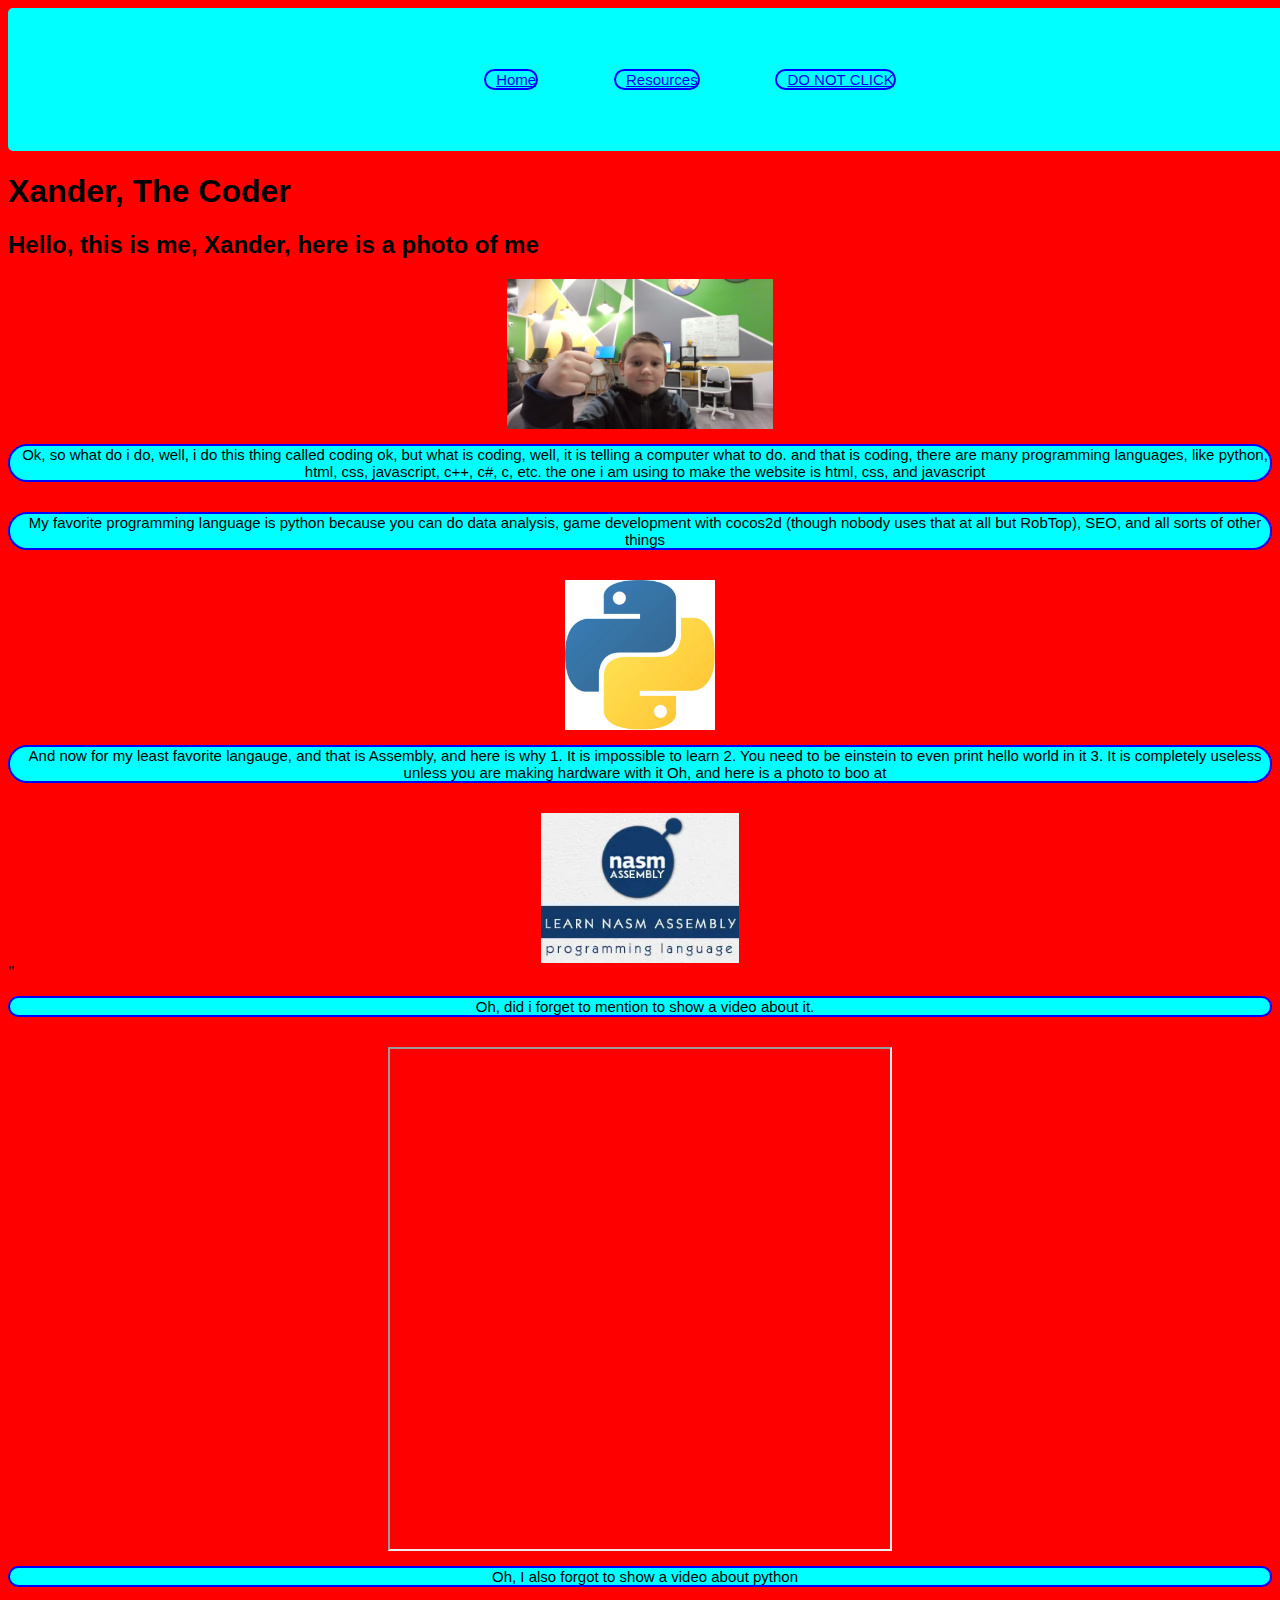
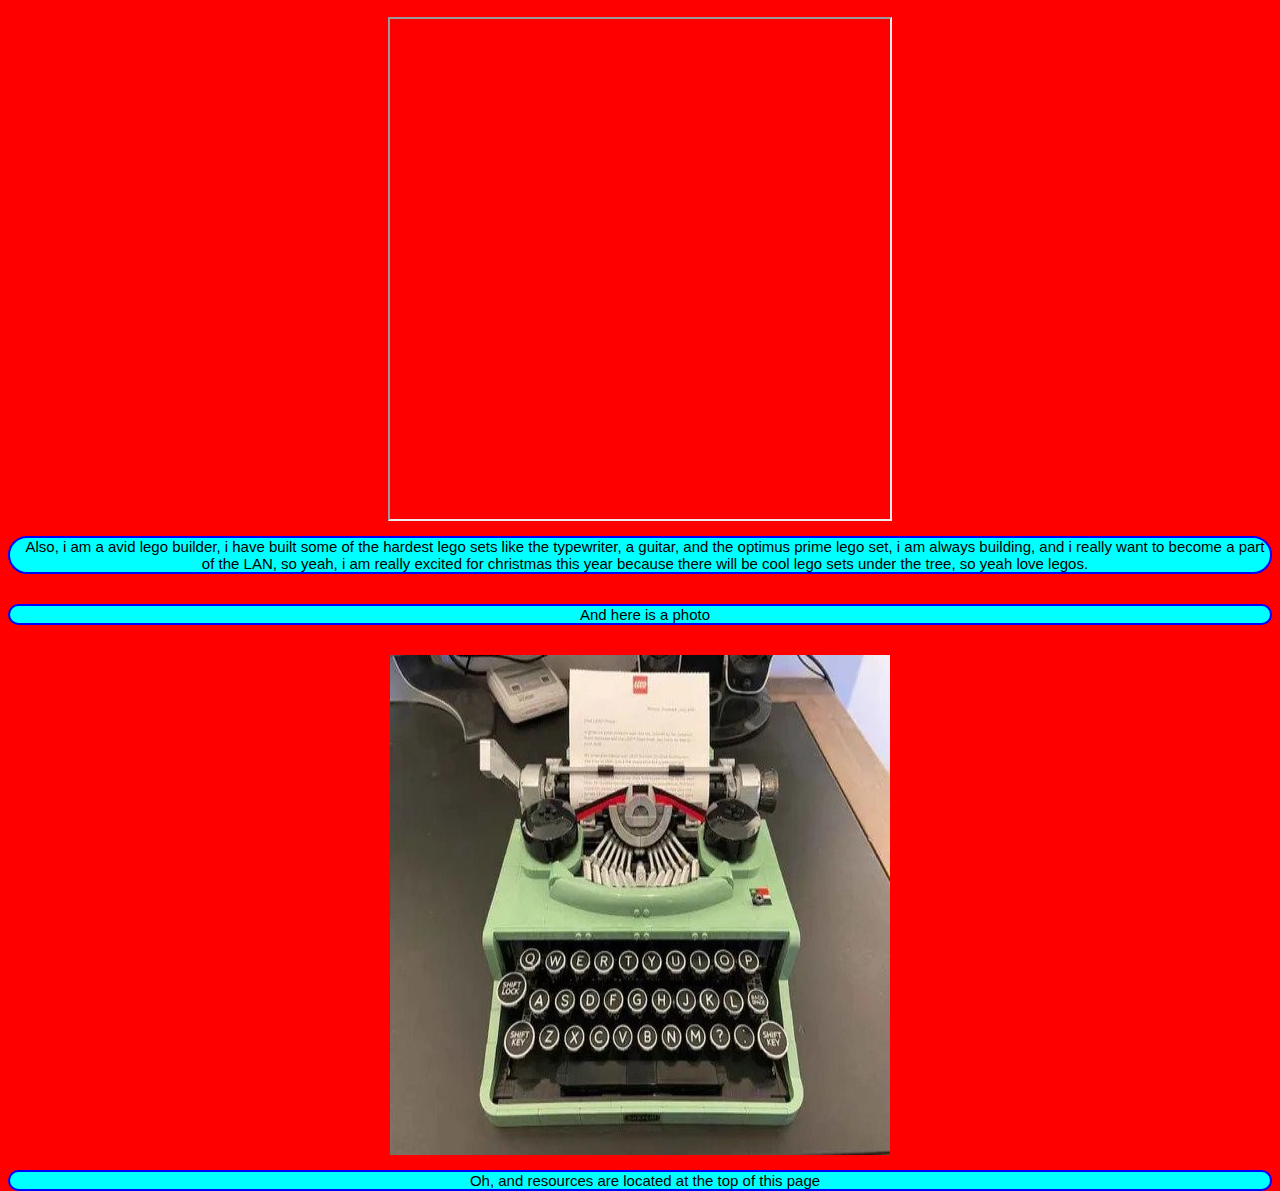
==== index.html @ 6ba66c97 "Importing official website" ====
<!DOCTYPE html>
<html>
  
  <head>
    <meta charset="utf-8">
    <meta name="viewport" content="width=device-width">
    <link href="style.css" rel="stylesheet" type="text/css" />
    
  </head>
  
  <body>
    
    <div class="topnav">
      <nav class = "nav-links">
        <li class = "nav-item">
          <a href = "index.html"> Home </a>
        </li>
        <li class = "nav-item">
          <a href = "E.html"> Resources </a>
          <li class = "nav-item">
            <a href = "JUMPSCARE.html"> DO NOT CLICK </a>
        </li>
      </nav>
    </div>  
    
    <h1>
      Xander, The Coder
    </h1>
    <h2>
      Hello, this is me, Xander, here is a photo of me
    </h2>
    <img src = "WIN_20231106_17_12_02_Pro.jpg" height="150px" ,width="150px"   />
  
 
   
      
     
    <p class = "About_me"> 
      Ok, so what do i do, well, i do this thing called coding
      ok, but what is coding, well, it is telling a computer what to do.
      and that is coding, there are many programming languages, like python, html, css, javascript, c++, c#, c, etc. the one i am using to make the website is html, css, and javascript</p>
    <p>My favorite programming language is python because you can do data analysis, game development with cocos2d (though nobody uses that at all but RobTop), SEO, and all sorts of other things</p>
      <img src = "Python.jpg" height="150px" ,width="150px" />
     <p>
       And now for my least favorite langauge, and that is Assembly, and here 
       is why
       1. It is impossible to learn
       2. You need to be einstein to even print hello world in it
       3. It is completely useless unless you are making hardware with it
       Oh, and here is a photo to boo at
     </p>
      <img src = "Assembly.jpeg" height="150px" ,width="150px" />"
     <p>
      Oh, did i forget to mention to show a video about it.
     </p>
     <iframe width="500" height="500"
        src="https://www.youtube.com/embed/4gwYkEK0gOk">"
      </iframe>
     <p>
       Oh, I also forgot to show a video about python
     </p>
     <iframe width="500" height="500"
        src="https://www.youtube.com/embed/x7X9w_GIm1s">
       </iframe>
      <p>
        Also, i am a avid lego builder, i have built some of the hardest lego sets like the typewriter, a guitar, and the optimus prime lego set, i am always building, and i really want to become a part of the LAN, so yeah, i am really excited for christmas this year because there will be cool lego sets under the tree, so yeah love legos.
      </p>
      <p>
        And here is a photo
      </p>
      <img src = "Typewriter.jpg" height = "500" width = "500" />
      <p>
       Oh, and resources are located at the top of this page
     </p>
  </body>
</html>
---- style.css ----
html {
    height: 100%;
    width: 100%;
    background-color: red;
  }
  
  p{
    font-family: "Avantgarde, TeX Gyre Adventor, URW Gothic L", sans-serif;
    border: blue solid 2px;
    background-color:aqua;
    border-radius: 30px;
    font-size: 15px;
    margin-bottom: 30px;
    padding-left: 10px;
    text-align: center;
  }
  
  h1{
    font-family: "Roboto", sans-serif;
  }

  h2{
    font-family: "Roboto", sans-serif;
  }
  
  h3{
    font-family: "Avantgarde, TeX Gyre Adventor, URW Gothic L", sans-serif;
    border: blue solid 2px;
    background-color:aqua;
    border-radius: 30px;
    font-size: 15px;
    margin-bottom: 30px;
    padding-left: 10px;
  }
  
  img{
    display: block;
    margin-left: auto;
    margin-right: auto;
  }
  
  .expand{
    font-family: "Avantgarde, TeX Gyre Adventor, URW Gothic L", sans-serif;
    border: blue solid 2px;
    background-color:aqua;
    border-radius: 30px; 
  }
  
  iframe{
    display: block;
    margin-left: auto;
    margin-right: auto;
  }
  
  .nav-links{
    
    font-size: 15px;
    margin: auto;
    padding: 50px;
    border-radius: 5px;
    display: flex;
    justify-content: center; 
    background-color: aqua;
    width: 100%;
    
  }
  
  .nav-item{
    padding: 1%;
    margin-left: 2%;
    margin-right: 2%;
    background-color: aqua;
    list-style: none;
    
  }
  
  a{
    font-family: "Avantgarde, TeX Gyre Adventor, URW Gothic L", sans-serif;
    border: blue solid 2px;
    background-color:aqua;
    border-radius: 30px;
    font-size: 15px;
    margin-bottom: 30px;
    padding-left: 10px;
  }
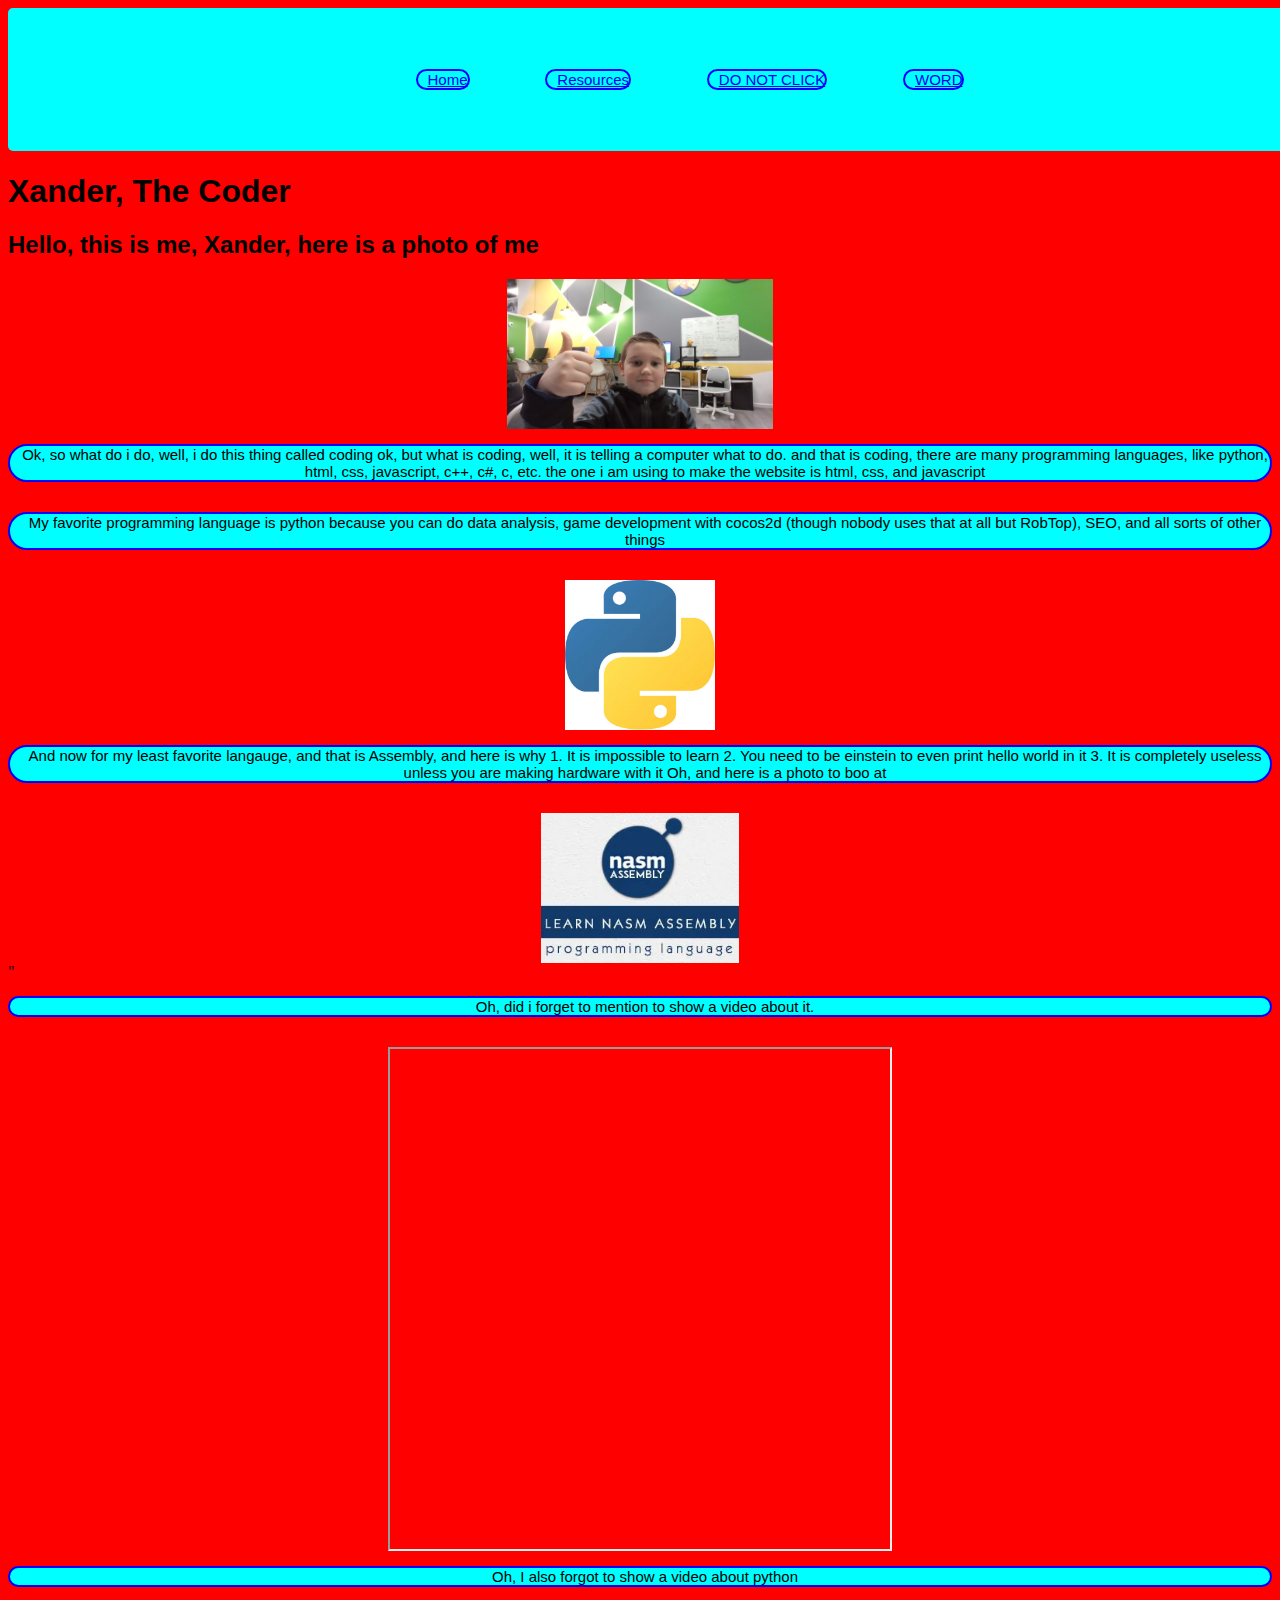
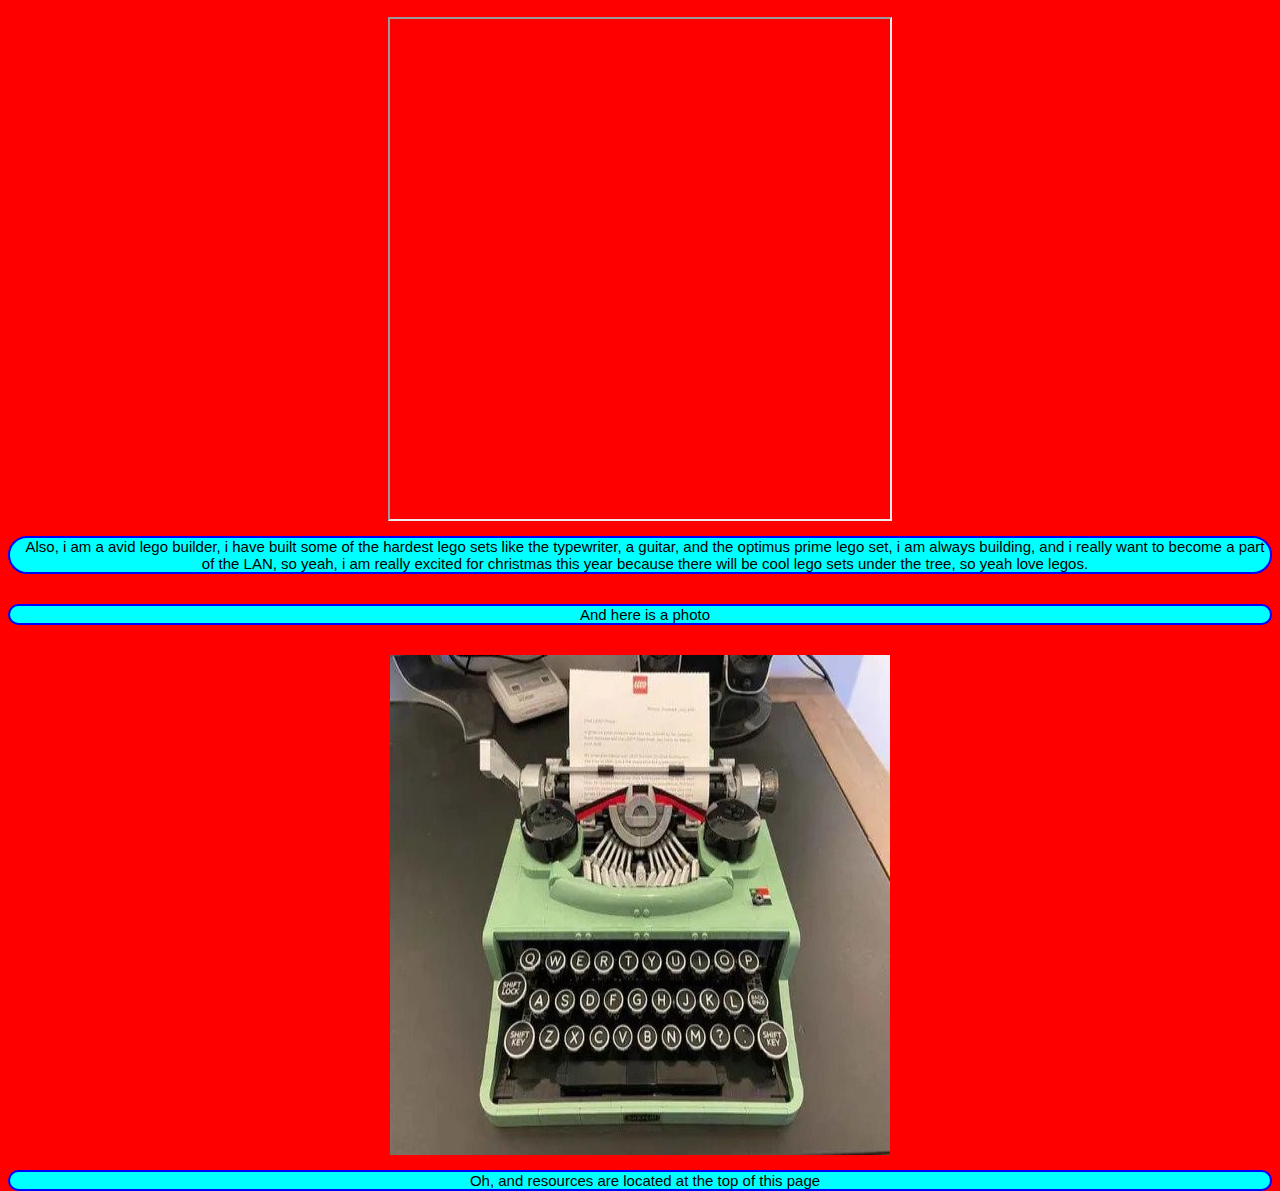
==== commit 046a61e2: "WORD" ====
--- a/index.html
+++ b/index.html
@@ -19,6 +19,8 @@
           <a href = "E.html"> Resources </a>
           <li class = "nav-item">
             <a href = "JUMPSCARE.html"> DO NOT CLICK </a>
+            <li class = "nav-item">
+              <a href = WORD.html> WORD </a>
         </li>
       </nav>
     </div>  
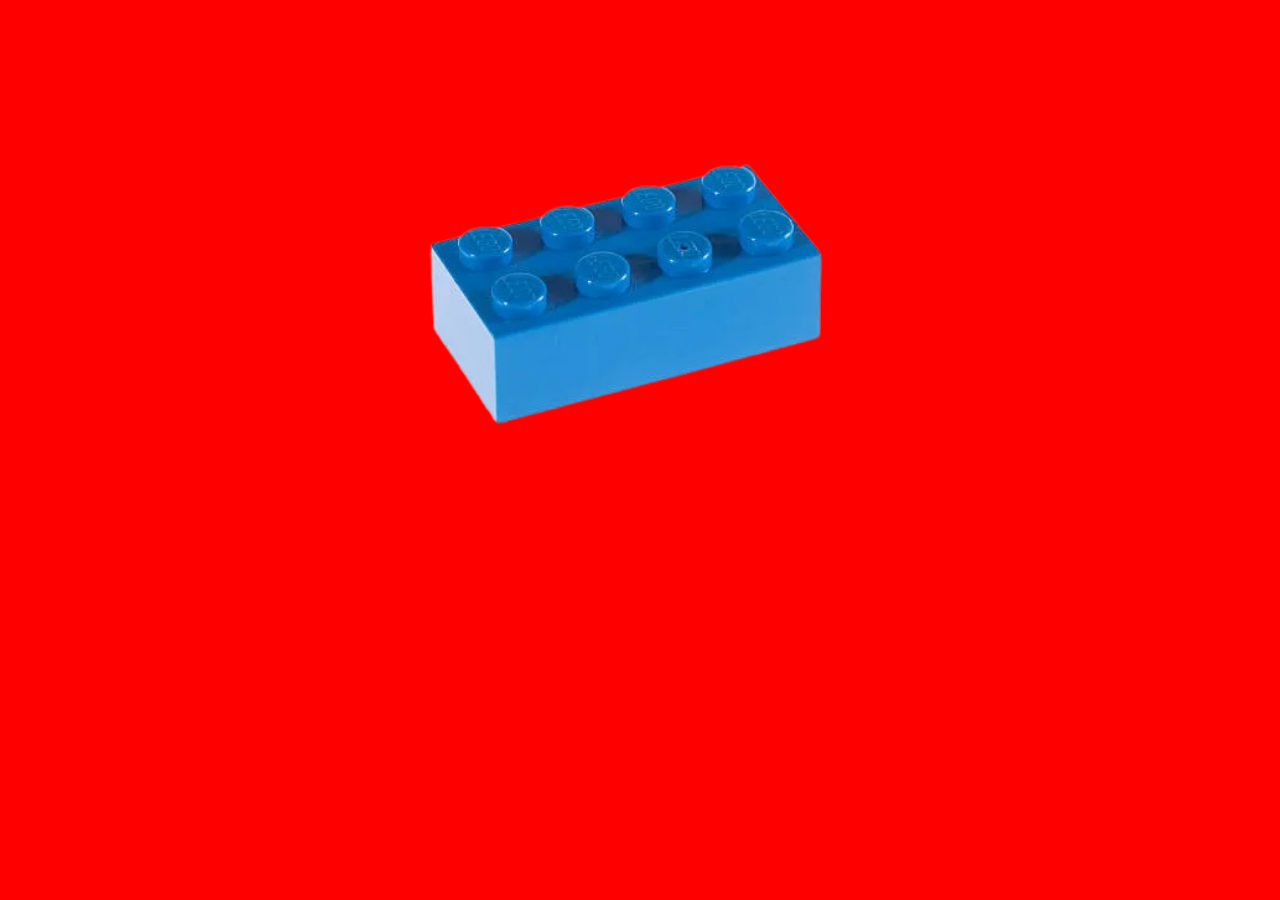
==== commit a1659dda: "Naming and Button" ====
--- a/index.html
+++ b/index.html
@@ -1,78 +1,30 @@
 <!DOCTYPE html>
-<html>
-  
-  <head>
-    <meta charset="utf-8">
-    <meta name="viewport" content="width=device-width">
-    <link href="style.css" rel="stylesheet" type="text/css" />
-    
-  </head>
-  
-  <body>
-    
-    <div class="topnav">
-      <nav class = "nav-links">
-        <li class = "nav-item">
-          <a href = "index.html"> Home </a>
-        </li>
-        <li class = "nav-item">
-          <a href = "E.html"> Resources </a>
-          <li class = "nav-item">
-            <a href = "JUMPSCARE.html"> DO NOT CLICK </a>
-            <li class = "nav-item">
-              <a href = WORD.html> WORD </a>
-        </li>
-      </nav>
-    </div>  
-    
-    <h1>
-      Xander, The Coder
-    </h1>
-    <h2>
-      Hello, this is me, Xander, here is a photo of me
-    </h2>
-    <img src = "WIN_20231106_17_12_02_Pro.jpg" height="150px" ,width="150px"   />
-  
- 
-   
-      
-     
-    <p class = "About_me"> 
-      Ok, so what do i do, well, i do this thing called coding
-      ok, but what is coding, well, it is telling a computer what to do.
-      and that is coding, there are many programming languages, like python, html, css, javascript, c++, c#, c, etc. the one i am using to make the website is html, css, and javascript</p>
-    <p>My favorite programming language is python because you can do data analysis, game development with cocos2d (though nobody uses that at all but RobTop), SEO, and all sorts of other things</p>
-      <img src = "Python.jpg" height="150px" ,width="150px" />
-     <p>
-       And now for my least favorite langauge, and that is Assembly, and here 
-       is why
-       1. It is impossible to learn
-       2. You need to be einstein to even print hello world in it
-       3. It is completely useless unless you are making hardware with it
-       Oh, and here is a photo to boo at
-     </p>
-      <img src = "Assembly.jpeg" height="150px" ,width="150px" />"
-     <p>
-      Oh, did i forget to mention to show a video about it.
-     </p>
-     <iframe width="500" height="500"
-        src="https://www.youtube.com/embed/4gwYkEK0gOk">"
-      </iframe>
-     <p>
-       Oh, I also forgot to show a video about python
-     </p>
-     <iframe width="500" height="500"
-        src="https://www.youtube.com/embed/x7X9w_GIm1s">
-       </iframe>
-      <p>
-        Also, i am a avid lego builder, i have built some of the hardest lego sets like the typewriter, a guitar, and the optimus prime lego set, i am always building, and i really want to become a part of the LAN, so yeah, i am really excited for christmas this year because there will be cool lego sets under the tree, so yeah love legos.
-      </p>
-      <p>
-        And here is a photo
-      </p>
-      <img src = "Typewriter.jpg" height = "500" width = "500" />
-      <p>
-       Oh, and resources are located at the top of this page
-     </p>
-  </body>
-</html>+<head>
+      <style>
+        img {
+            display: block;
+            width: 60%;
+            margin: auto;
+             animation: loading 1s linear infinite; 
+        }
+        @keyframes loading{
+            0% { transform: rotate(0deg);}
+
+            100% {transform: rotate(360deg);}
+        }
+        html{
+            background: red;
+        }
+      </style>
+      <script>
+        function redirect(){
+            window.location.href = "Home.html"
+            
+        }
+        setTimeout(redirect, 5000);
+
+        </script>
+</head>
+<body>
+    <img src="lego-brick.png" />
+</body>